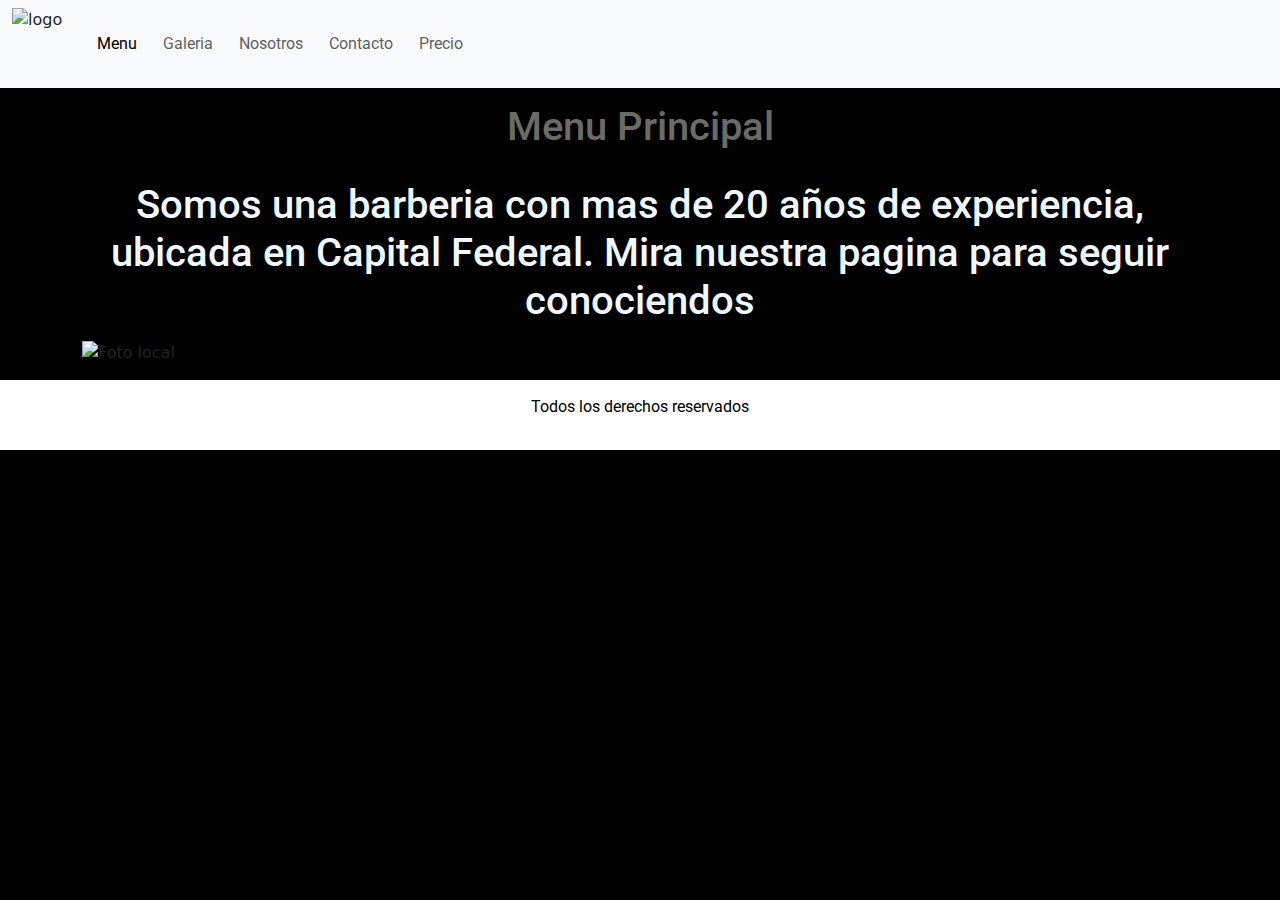
==== index.html @ df15dcbb "Preentregable" ====
<!DOCTYPE html>
<html lang="en">
<head>
    <meta charset="UTF-8">
    <meta name="viewport" content="width=, initial-scale=1.0">
    <!-- Fuente -->
    <link rel="preconnect" href="https://fonts.googleapis.com">
    <link rel="preconnect" href="https://fonts.gstatic.com" crossorigin>
    <link href="https://fonts.googleapis.com/css2?family=Roboto:ital,wght@0,100;0,300;0,400;0,500;0,700;0,900;1,100;1,300;1,400;1,500;1,700;1,900&display=swap" rel="stylesheet">
    <!-- CSS -->
    <link href="https://cdn.jsdelivr.net/npm/bootstrap@5.3.3/dist/css/bootstrap.min.css" rel="stylesheet" integrity="sha384-QWTKZyjpPEjISv5WaRU9OFeRpok6YctnYmDr5pNlyT2bRjXh0JMhjY6hW+ALEwIH" crossorigin="anonymous">
    <link rel="stylesheet" href="./styles/styles.css">
    <title>barberia</title>
</head>
<body class="pagina">
    <!-- Comienza header -->

    <header>
        <nav class="navbar navbar-expand-lg bg-body-tertiary">
            <div class="container-fluid">
              <img src="./galeria/IMG-20240507-WA0005.jpg" alt="logo" class="img-logo">
              <button class="navbar-toggler" type="button" data-bs-toggle="collapse" data-bs-target="#navbarSupportedContent" aria-controls="navbarSupportedContent" aria-expanded="false" aria-label="Toggle navigation">
                <span class="navbar-toggler-icon"></span>
              </button>
              <div class="collapse navbar-collapse" id="navbarSupportedContent">
                <ul class="navbar-nav me-auto mb-2 mb-lg-0">
                  <li class="nav-item">
                    <a class="nav-link active" aria-current="page" href="./index.html">Menu</a>
                  </li>
                  <li class="nav-item">
                    <a class="nav-link" href="./pages/galeria.html">Galeria</a>
                  </li>
                  <li class="nav-item dropdown">
                    <a class="nav-link" href="./pages/nosotros.html">
                      Nosotros
                    </a>
                    <li class="nav-item dropdown">
                      <a class="nav-link" href="./pages/contacto.html">Contacto</a>
                    
                    </li>
                  </li>
                  <li class="nav-item">
                    <a class="nav-link" href="./pages/precio.html" aria-disabled="true">Precio</a>
                  </li>
                </ul>
              </div>
            </div>
          </nav>

    </header>



        <main class="container">
            <section class="texto-h">
                <h1>Menu Principal</h1>
            </section>

            <section class="row">
             <nav>
                <div class="texto">
                    <h1>Somos una barberia con mas de 20 años de experiencia, ubicada en Capital Federal. Mira nuestra pagina para seguir conociendos</h1>
                </div>
             </nav>
                <article>
                    <img src="galeria/IMG-20240507-WA0003.jpg" alt="Foto local" class="img-fluid">
                </article>
            
            </section> 

        </main>

        <footer class="footer-menu">
            <p> Todos los derechos reservados</p>
        </footer>

        <script src="https://cdn.jsdelivr.net/npm/bootstrap@5.3.3/dist/js/bootstrap.bundle.min.js" integrity="sha384-YvpcrYf0tY3lHB60NNkmXc5s9fDVZLESaAA55NDzOxhy9GkcIdslK1eN7N6jIeHz" crossorigin="anonymous"></script>
</body>
</html>
---- styles/styles.css ----
* {
    padding: 0;
    margin: 0;
}
header nav ul {
    list-style-type: none;
}


a {
    text-decoration: none;
}

li {
    list-style-type: none;
}

header nav ul li {
    display: inline;
    margin: 10px 5px;
}

header {
    background-color: aliceblue;
    margin-bottom: 15px;
}

h1 {
   margin: 15px 0px;
}

.img-logo {
    width: 72px;
    height: 72px;
}

.footer-menu {
    margin-top: 15px;
}


.texto {
    color: aliceblue;
    font-size: "roboto";
}

.texto-h {
    color: rgb(107, 107, 101);
}


.pagina {
    background-color: black;
}

h1 {
    font-family: "roboto";
    text-align: center;
}

a {
    font-family: "roboto";
    color: black;
}

footer {
    color: black;
    background-color: white;
    text-align: center;
    font-family: "roboto";
    padding: 15px;
}

.fotos {
    width: 270px;
    height: 220px;
}

.texto-n {
    width: 250px;
    height: 200px;
    color: aliceblue;
}

.nosotros {
    border: solid 1px white;
    text-align: center;
    margin: 10px;
    padding: 10px;
}

.nosotros-container {
    display: flex;
    justify-content: center;
    flex-wrap: wrap;
}

.footer-p {
    margin-top: 15px;
}

.precios {
    display: grid;
    grid-template-columns: 1fr 1fr;
    grid-template-areas: "precio corte"
                         "mixto colores"
                         "clarito niño";
}

.p-1 {
    grid-area: precio;
    display: flex;
    text-align: center;
    justify-content: center;
}

.p-2 {
    grid-area: corte;
    display: flex;
    text-align: center;
    justify-content: center;
}

.p-3 {
    grid-area: mixto;
    display: flex;
    text-align: center;
    justify-content: center;
}

.p-4 {
    grid-area: colores;
    display: flex;
    text-align: center;
    justify-content: center;
}

.p-5 {
    grid-area: clarito;
    display: flex;
    text-align: center;
    justify-content: center;
}

.p-6 {
    grid-area: niño;
    display: flex;
    text-align: center;
    justify-content: center;
}
.contacto {
    margin-bottom: 15px;
}

a:hover {
    border: 1px solid black
}

.ejemplo-boton {
    background-color: white;
}

.img {
    width: 60%;
    height: 50%;
    display: flex;
    margin-left: 200px;
    margin-bottom: 10px;
    align-items: center;
}


@media (max-width:450px ) {
   .precios { grid-template-columns: 1fr 1fr;
    grid-template-areas: "precio"
                         "barba"
                         "mixto"
                         "colores"
                         "clarito";}
}

@media (max-width:700px) {
    
    .nosotros-container {
        width: 100%;
    }
    }
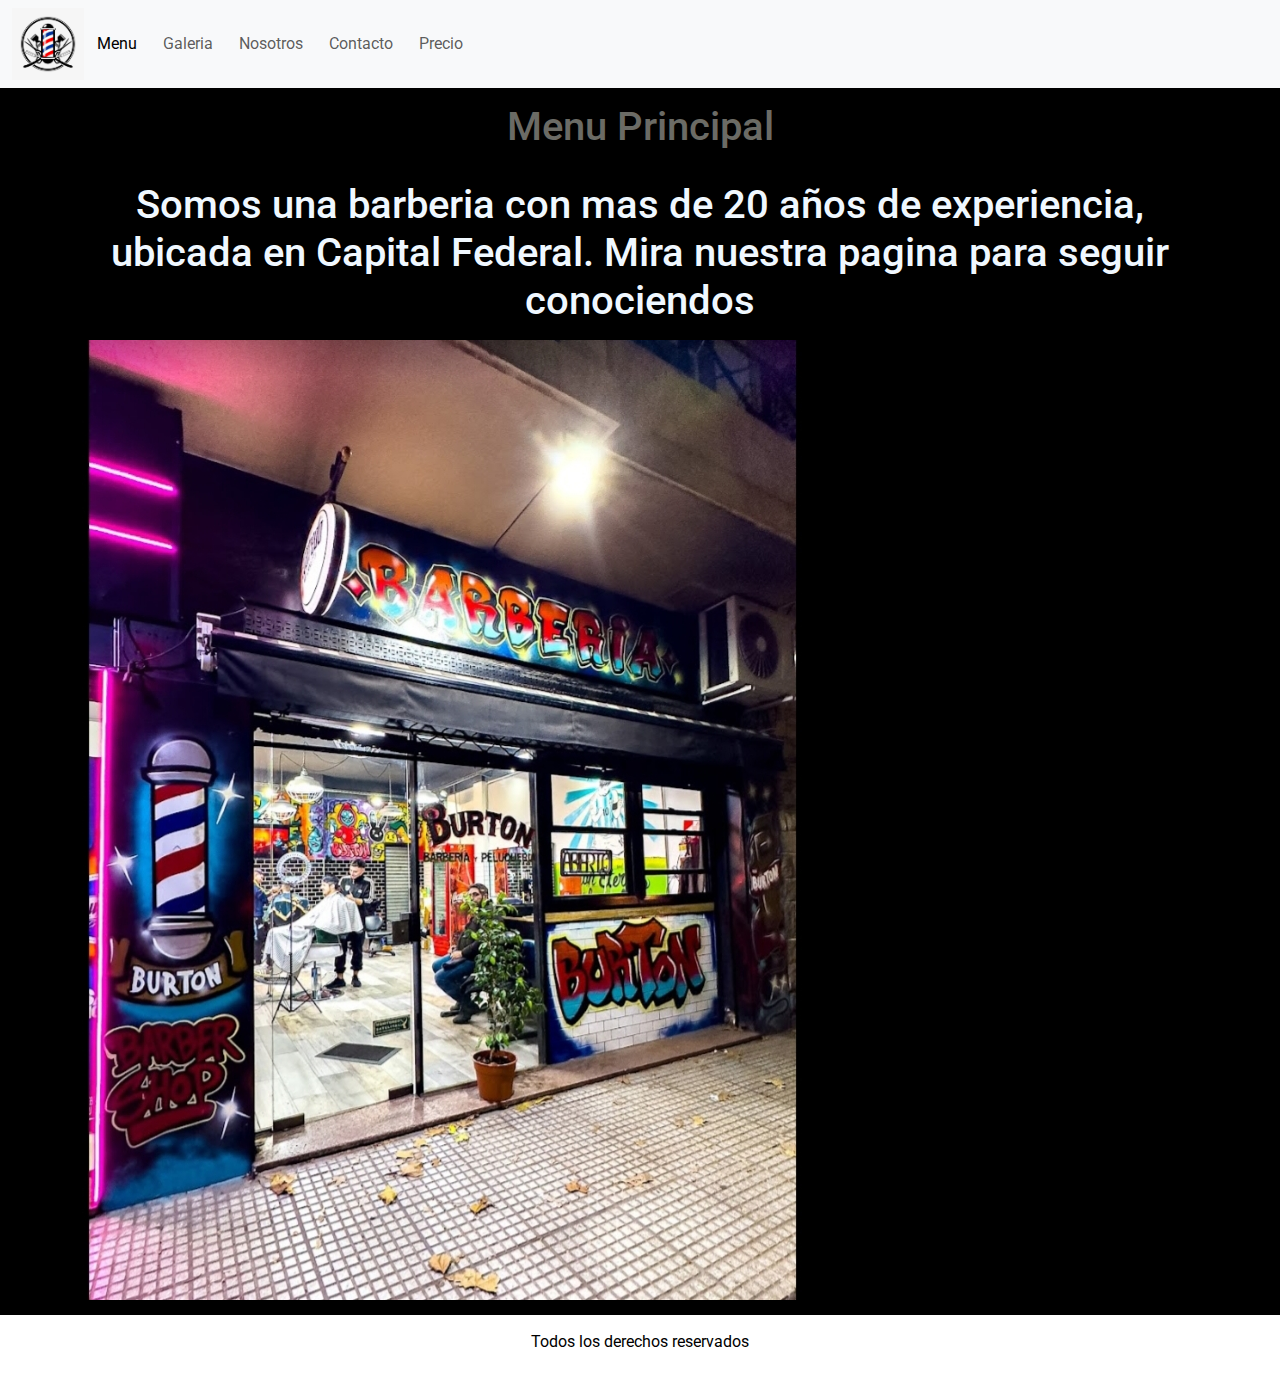
==== commit f3f78f5c: "arreglos" ====
--- a/index.html
+++ b/index.html
@@ -1,79 +1,89 @@
 <!DOCTYPE html>
 <html lang="en">
+
 <head>
-    <meta charset="UTF-8">
-    <meta name="viewport" content="width=, initial-scale=1.0">
-    <!-- Fuente -->
-    <link rel="preconnect" href="https://fonts.googleapis.com">
-    <link rel="preconnect" href="https://fonts.gstatic.com" crossorigin>
-    <link href="https://fonts.googleapis.com/css2?family=Roboto:ital,wght@0,100;0,300;0,400;0,500;0,700;0,900;1,100;1,300;1,400;1,500;1,700;1,900&display=swap" rel="stylesheet">
-    <!-- CSS -->
-    <link href="https://cdn.jsdelivr.net/npm/bootstrap@5.3.3/dist/css/bootstrap.min.css" rel="stylesheet" integrity="sha384-QWTKZyjpPEjISv5WaRU9OFeRpok6YctnYmDr5pNlyT2bRjXh0JMhjY6hW+ALEwIH" crossorigin="anonymous">
-    <link rel="stylesheet" href="./styles/styles.css">
-    <title>barberia</title>
+  <meta charset="UTF-8">
+  <meta name="viewport" content="width=, initial-scale=1.0">
+  <!-- Fuente -->
+  <link rel="preconnect" href="https://fonts.googleapis.com">
+  <link rel="preconnect" href="https://fonts.gstatic.com" crossorigin>
+  <link
+    href="https://fonts.googleapis.com/css2?family=Roboto:ital,wght@0,100;0,300;0,400;0,500;0,700;0,900;1,100;1,300;1,400;1,500;1,700;1,900&display=swap"
+    rel="stylesheet">
+  <!-- CSS -->
+  <link href="https://cdn.jsdelivr.net/npm/bootstrap@5.3.3/dist/css/bootstrap.min.css" rel="stylesheet"
+    integrity="sha384-QWTKZyjpPEjISv5WaRU9OFeRpok6YctnYmDr5pNlyT2bRjXh0JMhjY6hW+ALEwIH" crossorigin="anonymous">
+  <link rel="stylesheet" href="./styles/styles.css">
+  <title>barberia</title>
 </head>
+
 <body class="pagina">
-    <!-- Comienza header -->
+  <!-- Comienza header -->
 
-    <header>
-        <nav class="navbar navbar-expand-lg bg-body-tertiary">
-            <div class="container-fluid">
-              <img src="./galeria/IMG-20240507-WA0005.jpg" alt="logo" class="img-logo">
-              <button class="navbar-toggler" type="button" data-bs-toggle="collapse" data-bs-target="#navbarSupportedContent" aria-controls="navbarSupportedContent" aria-expanded="false" aria-label="Toggle navigation">
-                <span class="navbar-toggler-icon"></span>
-              </button>
-              <div class="collapse navbar-collapse" id="navbarSupportedContent">
-                <ul class="navbar-nav me-auto mb-2 mb-lg-0">
-                  <li class="nav-item">
-                    <a class="nav-link active" aria-current="page" href="./index.html">Menu</a>
-                  </li>
-                  <li class="nav-item">
-                    <a class="nav-link" href="./pages/galeria.html">Galeria</a>
-                  </li>
-                  <li class="nav-item dropdown">
-                    <a class="nav-link" href="./pages/nosotros.html">
-                      Nosotros
-                    </a>
-                    <li class="nav-item dropdown">
-                      <a class="nav-link" href="./pages/contacto.html">Contacto</a>
-                    
-                    </li>
-                  </li>
-                  <li class="nav-item">
-                    <a class="nav-link" href="./pages/precio.html" aria-disabled="true">Precio</a>
-                  </li>
-                </ul>
-              </div>
-            </div>
-          </nav>
+  <header>
+    <nav class="navbar navbar-expand-lg bg-body-tertiary">
+      <div class="container-fluid">
+        <img src="./galeria/IMG-20240507-WA0005.jpg" alt="logo" class="img-logo">
+        <button class="navbar-toggler" type="button" data-bs-toggle="collapse" data-bs-target="#navbarSupportedContent"
+          aria-controls="navbarSupportedContent" aria-expanded="false" aria-label="Toggle navigation">
+          <span class="navbar-toggler-icon"></span>
+        </button>
+        <div class="collapse navbar-collapse" id="navbarSupportedContent">
+          <ul class="navbar-nav me-auto mb-2 mb-lg-0">
+            <li class="nav-item">
+              <a class="nav-link active" aria-current="page" href="./index.html">Menu</a>
+            </li>
+            <li class="nav-item">
+              <a class="nav-link" href="./pages/galeria.html">Galeria</a>
+            </li>
+            <li class="nav-item dropdown">
+              <a class="nav-link" href="./pages/nosotros.html">
+                Nosotros
+              </a>
+            <li class="nav-item dropdown">
+              <a class="nav-link" href="./pages/contacto.html">Contacto</a>
 
-    </header>
+            </li>
+            </li>
+            <li class="nav-item">
+              <a class="nav-link" href="./pages/precio.html" aria-disabled="true">Precio</a>
+            </li>
+          </ul>
+        </div>
+      </div>
+    </nav>
+
+  </header>
 
 
 
-        <main class="container">
-            <section class="texto-h">
-                <h1>Menu Principal</h1>
-            </section>
+  <main class="container">
+    <section class="texto-h">
+      <h1>Menu Principal</h1>
+    </section>
 
-            <section class="row">
-             <nav>
-                <div class="texto">
-                    <h1>Somos una barberia con mas de 20 años de experiencia, ubicada en Capital Federal. Mira nuestra pagina para seguir conociendos</h1>
-                </div>
-             </nav>
-                <article>
-                    <img src="galeria/IMG-20240507-WA0003.jpg" alt="Foto local" class="img-fluid">
-                </article>
-            
-            </section> 
+    <section class="row">
+      <nav>
+        <div class="texto">
+          <h1>Somos una barberia con mas de 20 años de experiencia, ubicada en Capital Federal. Mira nuestra pagina para
+            seguir conociendos</h1>
+        </div>
+      </nav>
+      <article>
+        <img src="galeria/IMG-20240507-WA0003.jpg" alt="Foto local" class="img-fluid">
+      </article>
 
-        </main>
+    </section>
 
-        <footer class="footer-menu">
-            <p> Todos los derechos reservados</p>
-        </footer>
+  </main>
 
-        <script src="https://cdn.jsdelivr.net/npm/bootstrap@5.3.3/dist/js/bootstrap.bundle.min.js" integrity="sha384-YvpcrYf0tY3lHB60NNkmXc5s9fDVZLESaAA55NDzOxhy9GkcIdslK1eN7N6jIeHz" crossorigin="anonymous"></script>
+  <footer class="footer-menu">
+    <p> Todos los derechos reservados</p>
+  </footer>
+
+  <script src="https://cdn.jsdelivr.net/npm/bootstrap@5.3.3/dist/js/bootstrap.bundle.min.js"
+    integrity="sha384-YvpcrYf0tY3lHB60NNkmXc5s9fDVZLESaAA55NDzOxhy9GkcIdslK1eN7N6jIeHz"
+    crossorigin="anonymous"></script>
 </body>
+
 </html>--- a/styles/styles.css
+++ b/styles/styles.css
@@ -169,6 +169,11 @@
     align-items: center;
 }
 
+.carousel-slide {
+    width: 60%;
+    display: flex;
+    align-items: center;
+}
 
 @media (max-width:450px ) {
    .precios { grid-template-columns: 1fr 1fr;
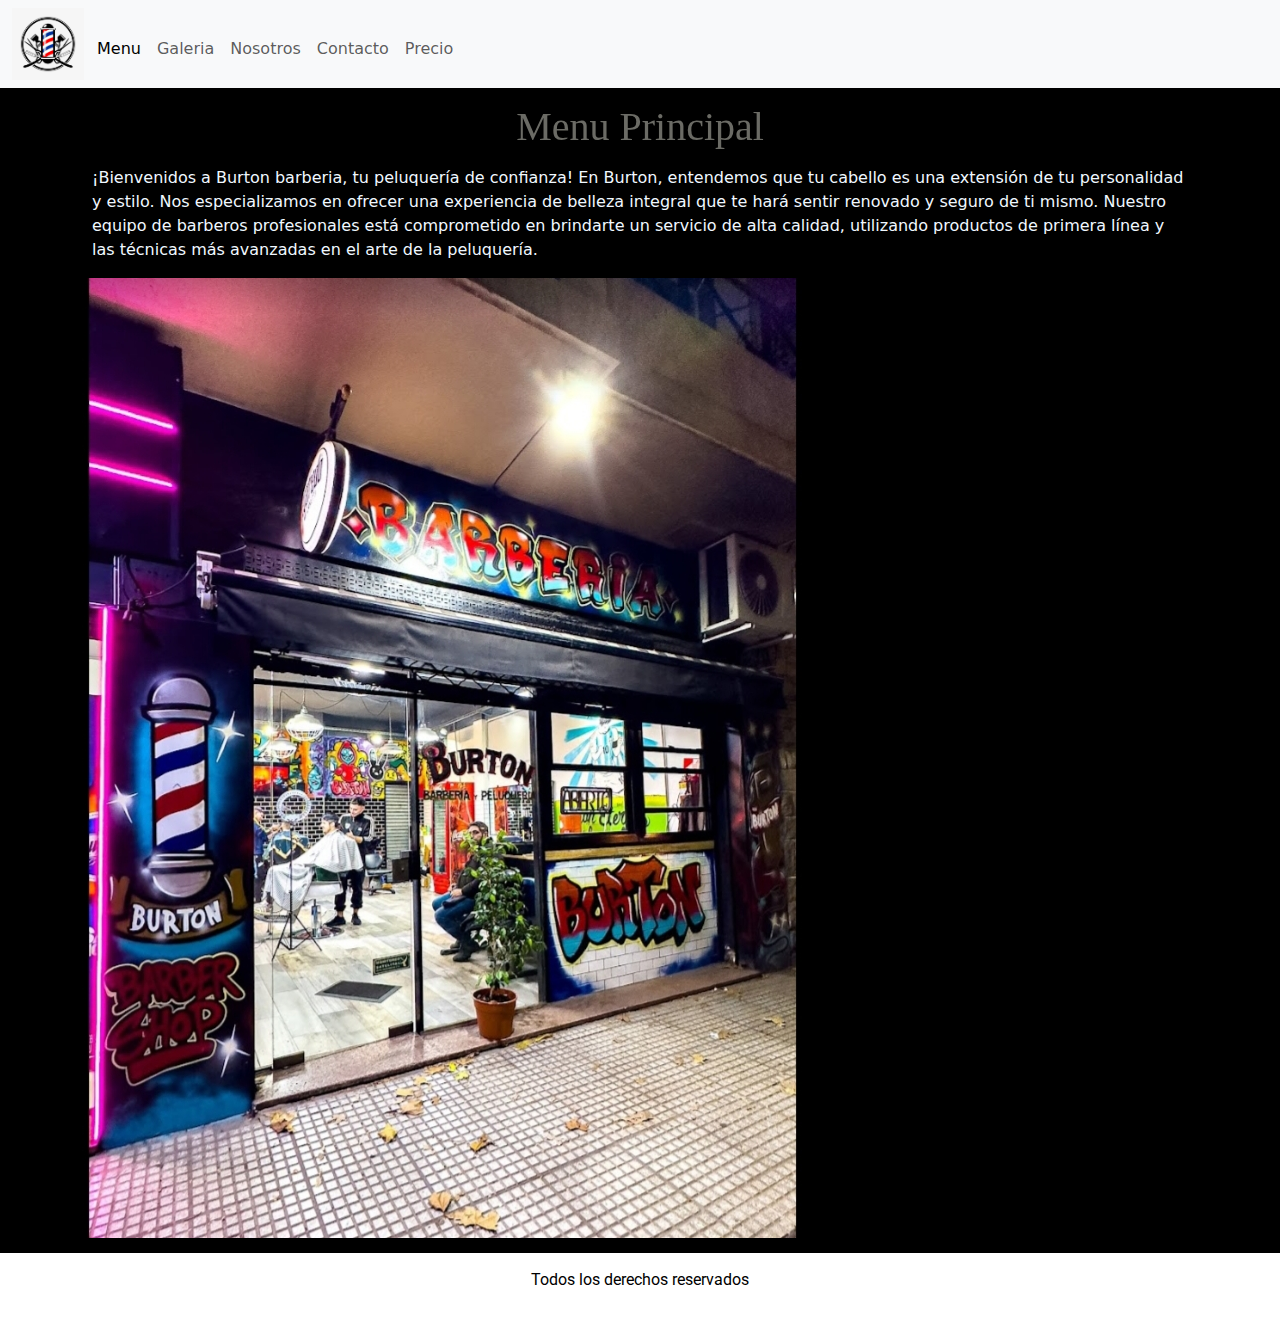
==== commit 191f3ea8: "preentregable 3" ====
--- a/index.html
+++ b/index.html
@@ -10,10 +10,15 @@
   <link
     href="https://fonts.googleapis.com/css2?family=Roboto:ital,wght@0,100;0,300;0,400;0,500;0,700;0,900;1,100;1,300;1,400;1,500;1,700;1,900&display=swap"
     rel="stylesheet">
-  <!-- CSS -->
+  <!-- bootstrap -->
   <link href="https://cdn.jsdelivr.net/npm/bootstrap@5.3.3/dist/css/bootstrap.min.css" rel="stylesheet"
     integrity="sha384-QWTKZyjpPEjISv5WaRU9OFeRpok6YctnYmDr5pNlyT2bRjXh0JMhjY6hW+ALEwIH" crossorigin="anonymous">
-  <link rel="stylesheet" href="./styles/styles.css">
+
+    <link href="https://unpkg.com/aos@2.3.1/dist/aos.css" rel="stylesheet">
+
+    <!-- CSS-->
+  <link rel="stylesheet" href="./CSS/styles.css">
+
   <title>barberia</title>
 </head>
 
@@ -58,15 +63,21 @@
 
 
   <main class="container">
-    <section class="texto-h">
-      <h1>Menu Principal</h1>
+    <section>
+      <div data-aos="zoom-in">
+
+     <h1> Menu Principal </h1>
+
+</div>
+     
     </section>
 
     <section class="row">
       <nav>
         <div class="texto">
-          <h1>Somos una barberia con mas de 20 años de experiencia, ubicada en Capital Federal. Mira nuestra pagina para
-            seguir conociendos</h1>
+          <p>¡Bienvenidos a Burton barberia, tu peluquería de confianza!
+
+            En Burton, entendemos que tu cabello es una extensión de tu personalidad y estilo. Nos especializamos en ofrecer una experiencia de belleza integral que te hará sentir renovado y seguro de ti mismo. Nuestro equipo de barberos profesionales está comprometido en brindarte un servicio de alta calidad, utilizando productos de primera línea y las técnicas más avanzadas en el arte de la peluquería.</p>
         </div>
       </nav>
       <article>
@@ -84,6 +95,11 @@
   <script src="https://cdn.jsdelivr.net/npm/bootstrap@5.3.3/dist/js/bootstrap.bundle.min.js"
     integrity="sha384-YvpcrYf0tY3lHB60NNkmXc5s9fDVZLESaAA55NDzOxhy9GkcIdslK1eN7N6jIeHz"
     crossorigin="anonymous"></script>
+
+    <script src="https://unpkg.com/aos@2.3.1/dist/aos.js"></script>
+    <script>
+      AOS.init();
+    </script>
 </body>
 
 </html>--- a/CSS/styles.css
+++ b/CSS/styles.css
@@ -0,0 +1,176 @@
+@charset "UTF-8";
+* {
+  padding: 0;
+  margin: 0;
+  box-sizing: border-box;
+}
+
+header {
+  background-color: white;
+  margin-bottom: 15px;
+  color: black;
+  font-size: "roboto";
+}
+header a {
+  text-decoration: none;
+}
+header a :hover {
+  border: 1px solid black;
+}
+header nav ul {
+  display: inline;
+  margin: 10px 5px;
+}
+header nav ul li {
+  list-style-type: none;
+}
+
+.navbar {
+  width: 100%;
+}
+
+.texto {
+  color: aliceblue;
+  font-size: "roboto";
+  margin-left: 10px;
+  margin-right: 10px;
+}
+
+h1 {
+  font-family: "nunito";
+  text-align: center;
+  margin: 15px 0px;
+  color: rgb(107, 107, 101);
+}
+
+.pagina {
+  background-color: black;
+}
+
+.texto-h {
+  color: rgb(107, 107, 101);
+}
+
+.texto-n {
+  height: 200px;
+  width: 250px;
+  color: aliceblue;
+}
+
+.contacto {
+  margin-bottom: 15px;
+}
+
+.nosotros {
+  border: solid 1px white;
+  text-align: center;
+  margin: 10px;
+  padding: 10px;
+}
+
+.nosotros-container {
+  display: flex;
+  justify-content: center;
+  flex-wrap: wrap;
+}
+
+.img-logo {
+  width: 72px;
+  height: 72px;
+}
+
+.fotos {
+  height: 220px;
+  width: 270px;
+}
+
+.img {
+  width: 60%;
+  height: 100%;
+  display: flex;
+  margin-left: 100px;
+  margin-bottom: 10px;
+  align-items: center;
+}
+
+.precios {
+  display: grid;
+  grid-template-columns: 1fr 1fr;
+  grid-template-areas: "precio corte" "mixto colores" "clarito niño";
+}
+
+.p-1 {
+  grid-area: precio;
+  display: flex;
+  text-align: center;
+  justify-content: center;
+}
+
+.p-2 {
+  grid-area: corte;
+  display: flex;
+  text-align: center;
+  justify-content: center;
+}
+
+.p-3 {
+  grid-area: mixto;
+  display: flex;
+  text-align: center;
+  justify-content: center;
+}
+
+.p-4 {
+  grid-area: colores;
+  display: flex;
+  text-align: center;
+  justify-content: center;
+}
+
+.p-5 {
+  grid-area: clarito;
+  display: flex;
+  text-align: center;
+  justify-content: center;
+}
+
+.p-6 {
+  grid-area: niño;
+  display: flex;
+  text-align: center;
+  justify-content: center;
+}
+
+.ejemplo-boton {
+  background-color: white;
+}
+
+footer {
+  color: black;
+  background-color: white;
+  text-align: center;
+  font-family: "roboto";
+  padding: 15px;
+  margin-top: 15px;
+}
+
+@media (max-width: 450px) {
+  .precios {
+    grid-template-columns: 1fr 1fr;
+    grid-template-areas: "precio" "barba" "mixto" "colores" "clarito";
+  }
+}
+@media (max-width: 700px) {
+  .nosotros-container {
+    width: 100%;
+  }
+}
+@media (max-width: 500px) {
+  .texto {
+    text-align: center;
+    margin-left: 10px;
+    margin-right: 10px;
+  }
+}
+
+/*# sourceMappingURL=styles.css.map */
